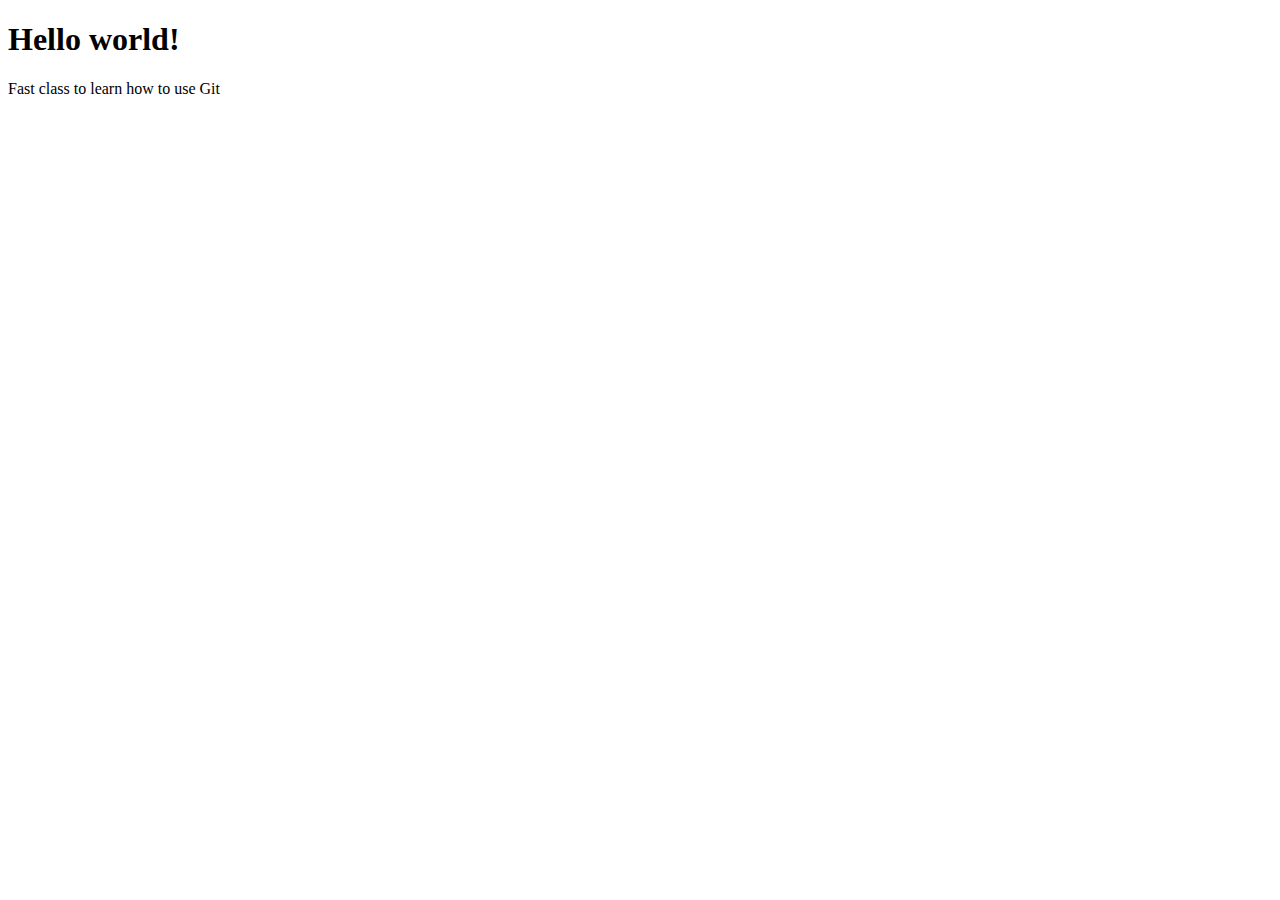
==== index.html @ 1b6861ec "Add a p element" ====
<!DOCTYPE html>
<html lang="en">
<head>
    <meta charset="UTF-8">
    <meta name="viewport" content="width=device-width, initial-scale=1.0">
    <title>Coursera</title>
</head>
<body>
    <h1>Hello world!</h1>
    <p>Fast class to learn how to use Git</p>
</body>
</html>
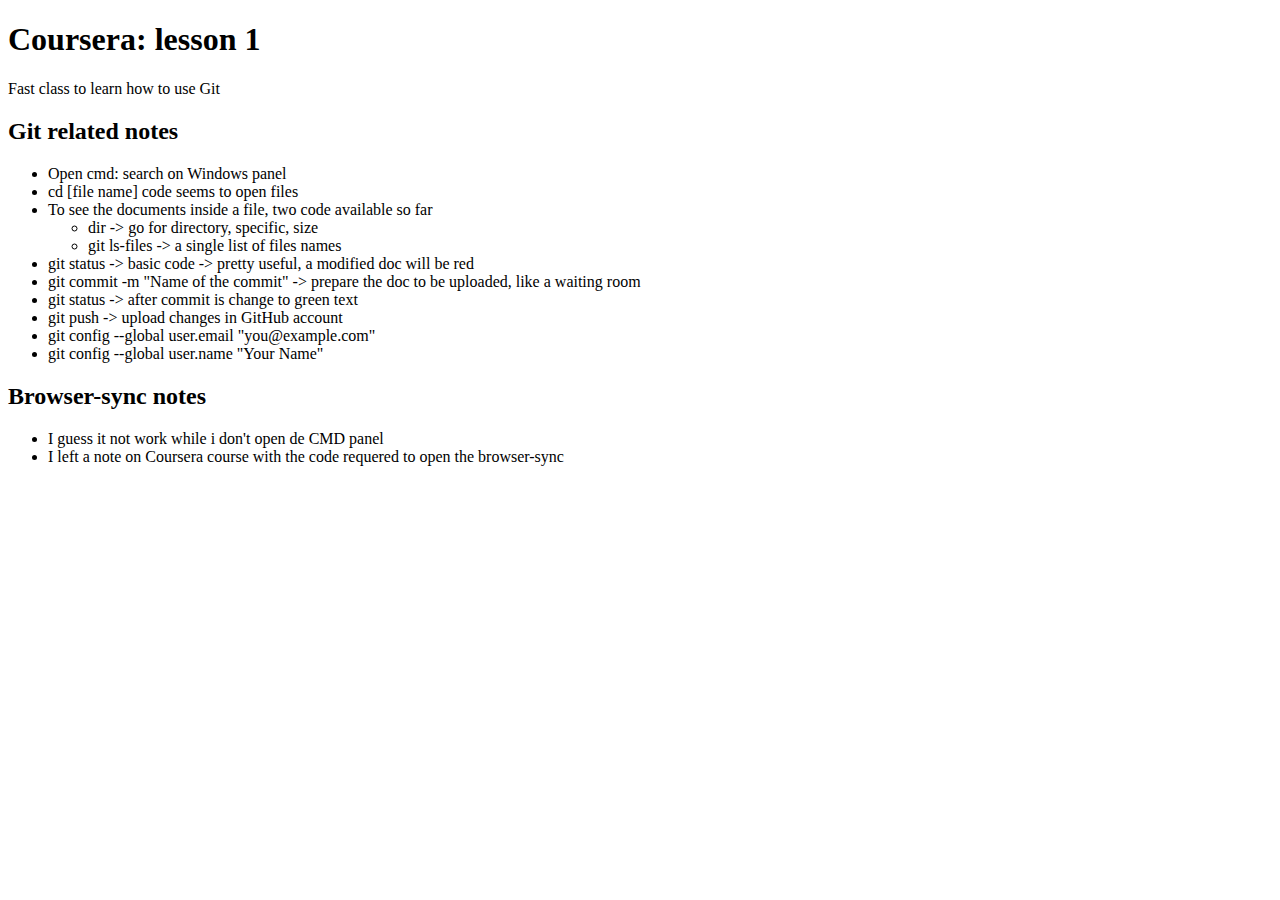
==== commit 3a173a2b: "Reload index" ====
--- a/index.html
+++ b/index.html
@@ -6,7 +6,29 @@
     <title>Coursera</title>
 </head>
 <body>
-    <h1>Hello world!</h1>
+    <h1>Coursera: lesson 1</h1>
     <p>Fast class to learn how to use Git</p>
+    <h2>Git related notes</h2>
+    <ul>
+        <li>Open cmd: search on Windows panel</li>
+        <li>cd [file name] code seems to open files</li>
+        <li>To see the documents inside a file, two code available so far
+        <ul>
+            <li>dir -> go for directory, specific, size</li>
+            <li>git ls-files -> a single list of files names</li>
+        </ul>
+        </li>
+        <li>git status -> basic code -> pretty useful, a modified doc will be red</li>
+        <li>git commit -m "Name of the commit" -> prepare the doc to be uploaded, like a waiting room</li>
+        <li>git status -> after commit is change to green text</li>
+        <li>git push -> upload changes in GitHub account</li>
+        <li>git config --global user.email "you@example.com"</li>
+        <li>git config --global user.name "Your Name"</li>
+    </ul>
+    <h2>Browser-sync notes</h2>
+    <ul>
+        <li>I guess it not work while i don't open de CMD panel</li>
+        <li>I left a note on Coursera course with the code requered to open the browser-sync</li>
+    </ul>
 </body>
 </html>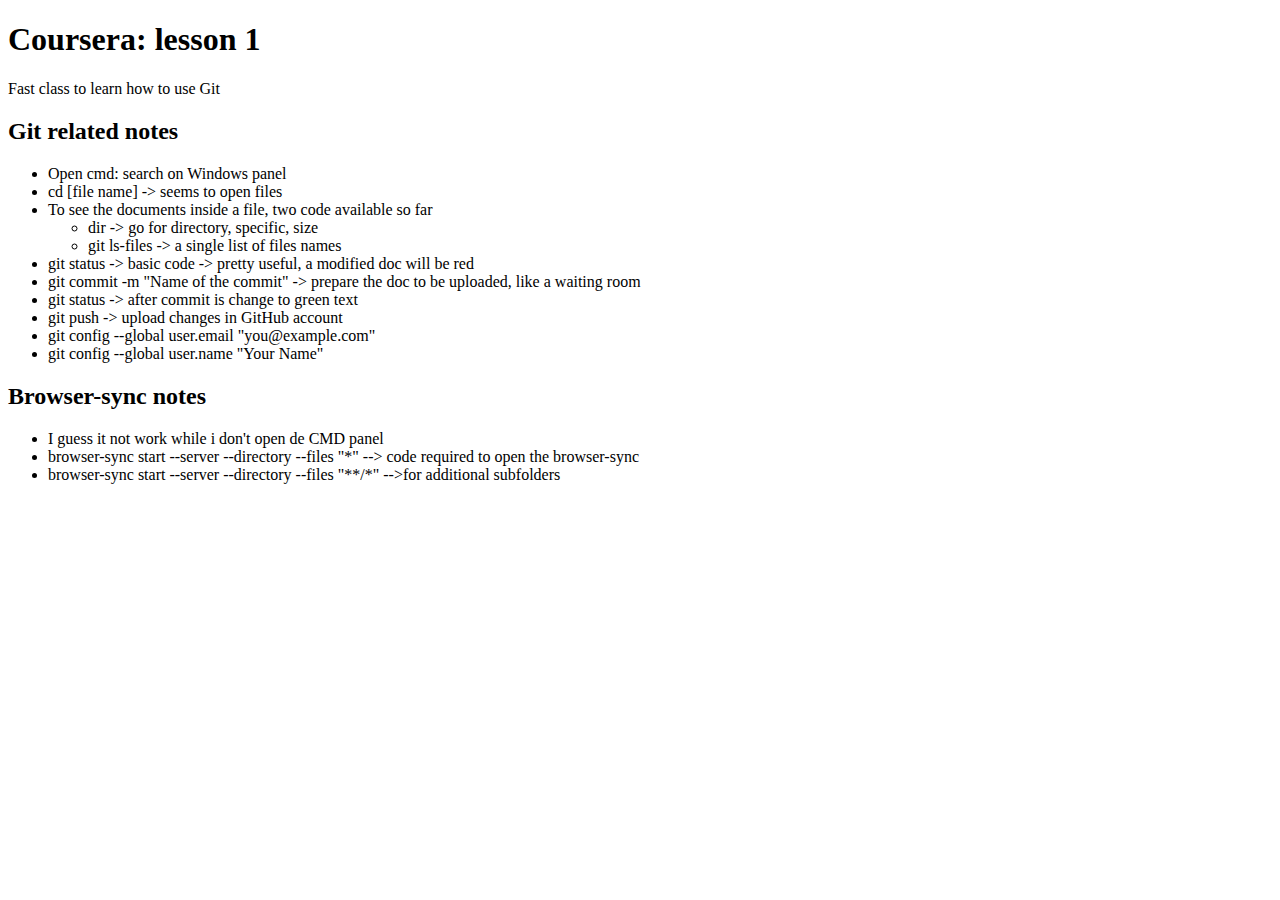
==== commit 7646ba36: "upload index again" ====
--- a/index.html
+++ b/index.html
@@ -11,7 +11,7 @@
     <h2>Git related notes</h2>
     <ul>
         <li>Open cmd: search on Windows panel</li>
-        <li>cd [file name] code seems to open files</li>
+        <li>cd [file name] -> seems to open files</li>
         <li>To see the documents inside a file, two code available so far
         <ul>
             <li>dir -> go for directory, specific, size</li>
@@ -28,7 +28,8 @@
     <h2>Browser-sync notes</h2>
     <ul>
         <li>I guess it not work while i don't open de CMD panel</li>
-        <li>I left a note on Coursera course with the code requered to open the browser-sync</li>
+        <li>browser-sync start --server --directory --files "*" --> code required to open the browser-sync</li>
+        <li>browser-sync start --server --directory --files "**/*" -->for additional subfolders</li>
     </ul>
 </body>
 </html>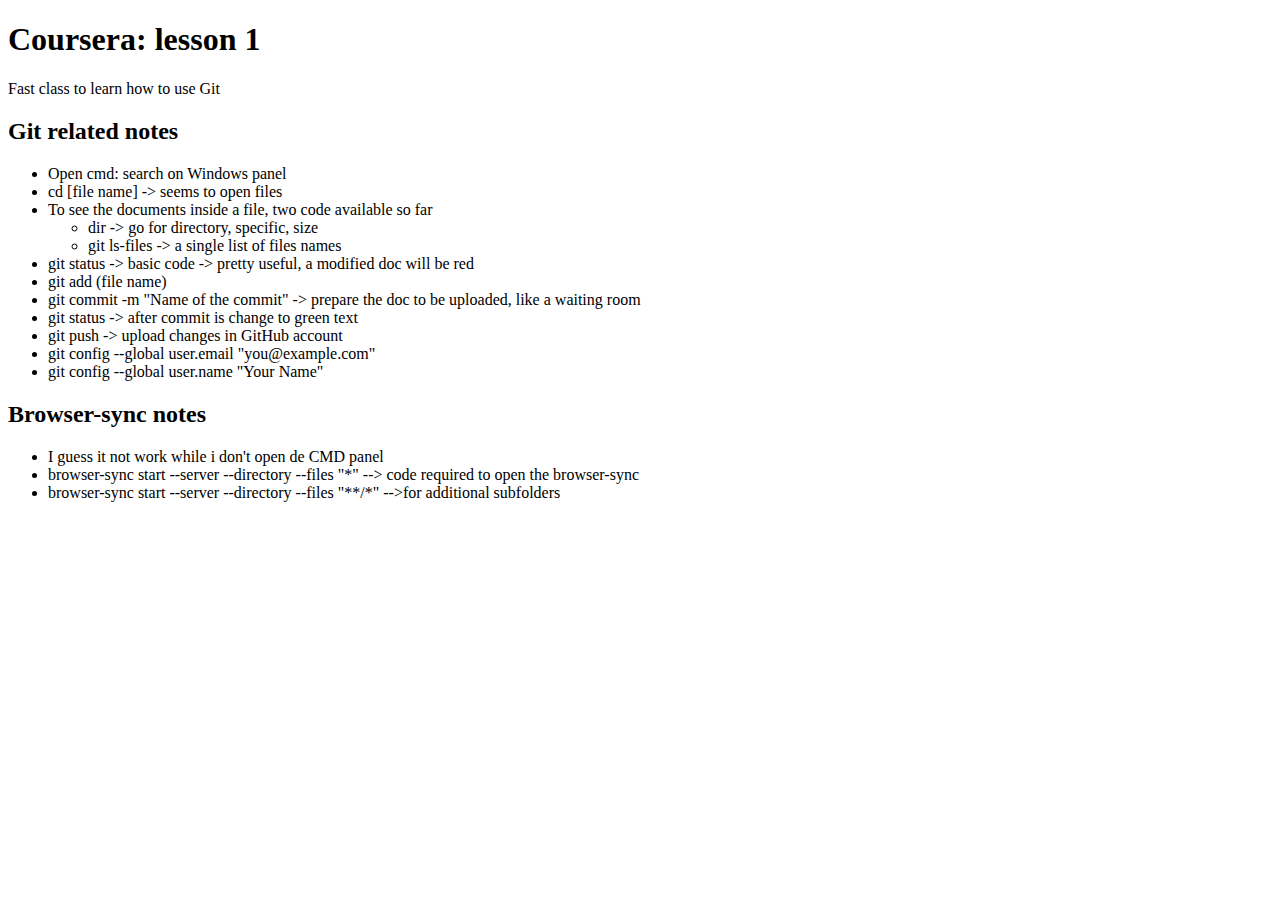
==== commit e20bf5e2: "re-Upload" ====
--- a/index.html
+++ b/index.html
@@ -19,6 +19,7 @@
         </ul>
         </li>
         <li>git status -> basic code -> pretty useful, a modified doc will be red</li>
+        <li>git add (file name)</li>
         <li>git commit -m "Name of the commit" -> prepare the doc to be uploaded, like a waiting room</li>
         <li>git status -> after commit is change to green text</li>
         <li>git push -> upload changes in GitHub account</li>
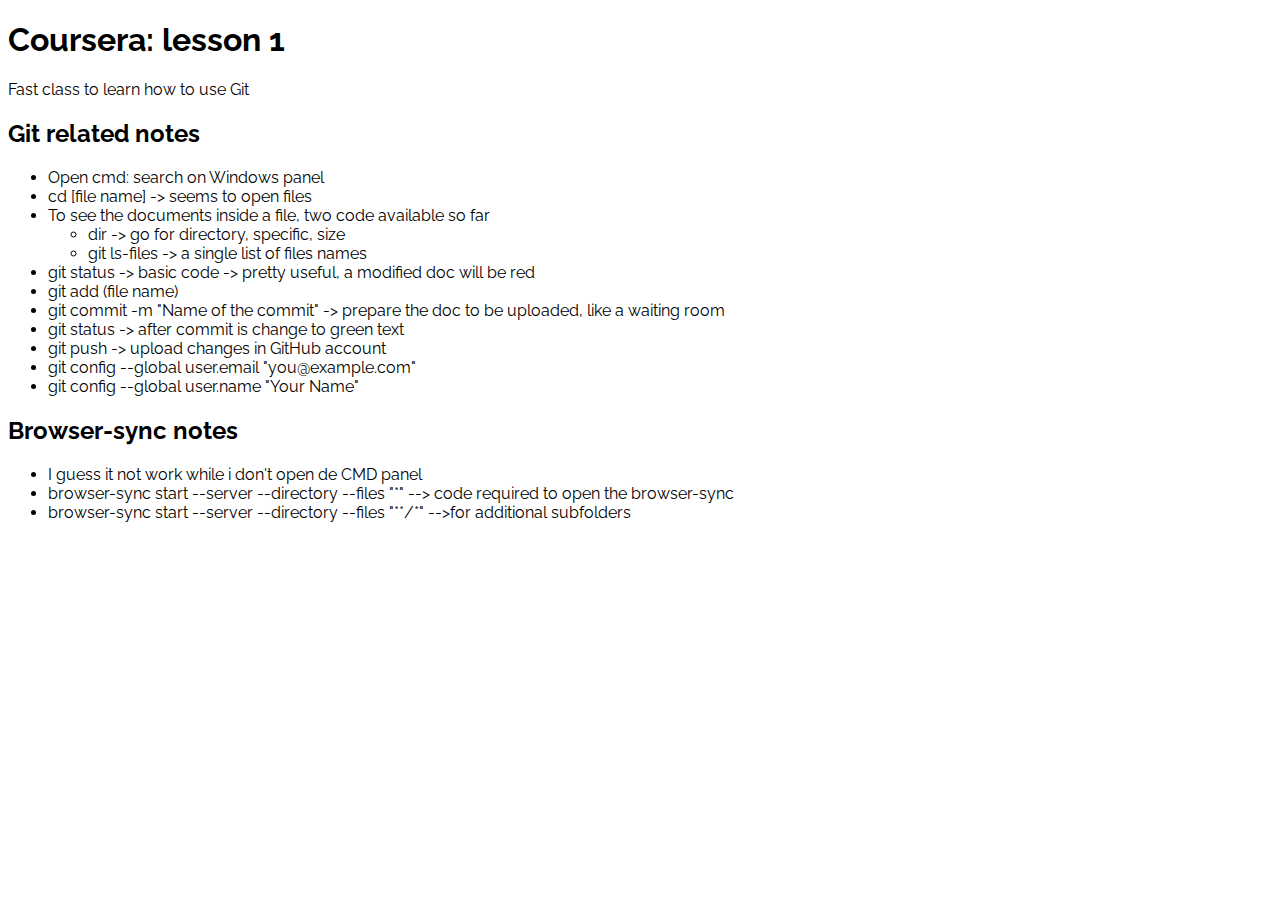
==== commit 89496eb5: "upload an image" ====
--- a/index.html
+++ b/index.html
@@ -3,9 +3,10 @@
 <head>
     <meta charset="UTF-8">
     <meta name="viewport" content="width=device-width, initial-scale=1.0">
+    <link href="https://fonts.googleapis.com/css2?family=Raleway:ital,wght@0,200;0,300;0,400;0,500;0,600;0,700;0,800;0,900;1,200;1,300;1,400;1,500;1,600;1,700;1,800;1,900&display=swap" rel="stylesheet">
     <title>Coursera</title>
 </head>
-<body>
+<body style="font-family: 'Raleway', sans-serif;">
     <h1>Coursera: lesson 1</h1>
     <p>Fast class to learn how to use Git</p>
     <h2>Git related notes</h2>
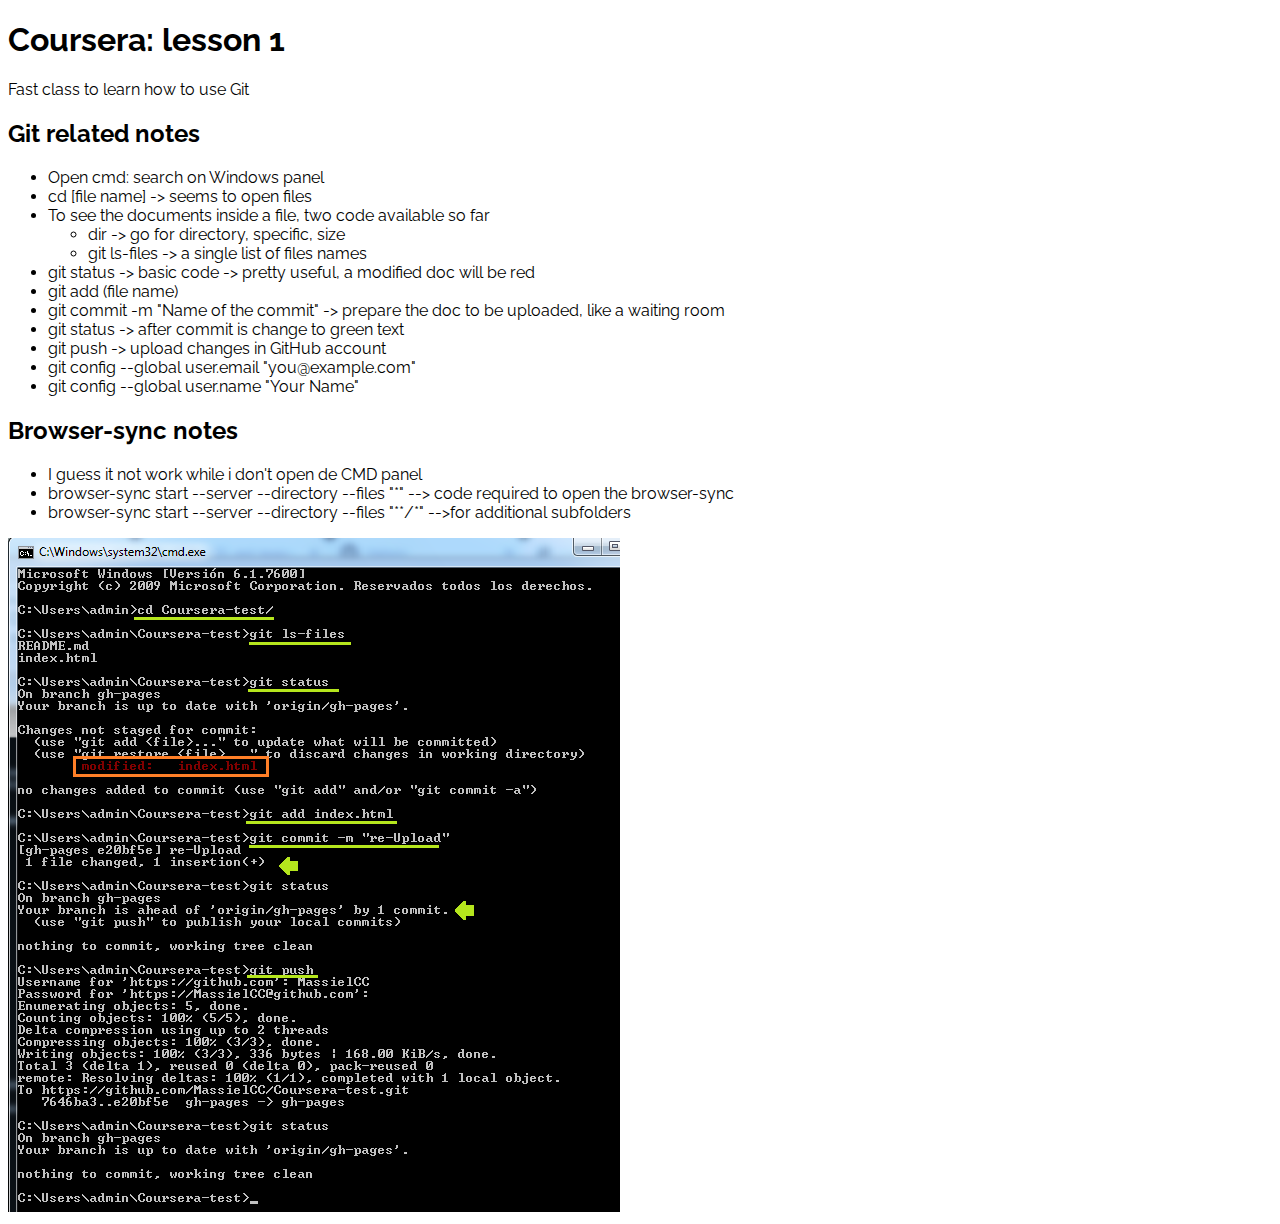
==== commit 67c03a0d: "upload image code" ====
--- a/index.html
+++ b/index.html
@@ -33,5 +33,6 @@
         <li>browser-sync start --server --directory --files "*" --> code required to open the browser-sync</li>
         <li>browser-sync start --server --directory --files "**/*" -->for additional subfolders</li>
     </ul>
+    <img src="help.png" alt="Image1">
 </body>
 </html>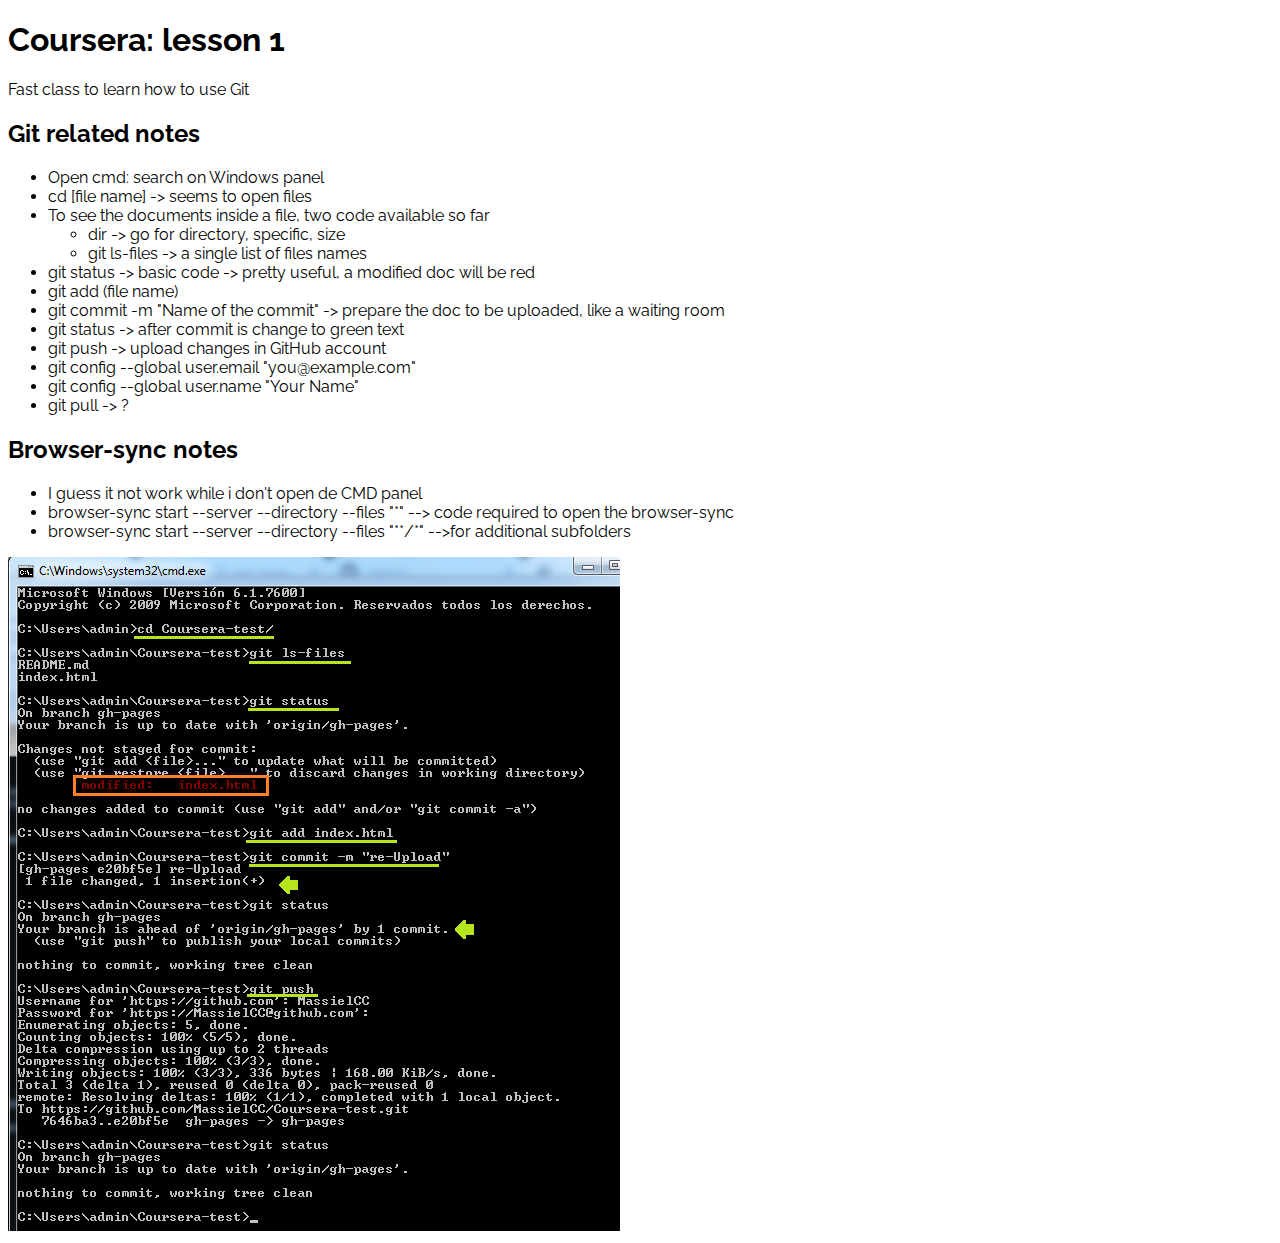
==== commit 0f2f7448: "please help" ====
--- a/index.html
+++ b/index.html
@@ -26,6 +26,7 @@
         <li>git push -> upload changes in GitHub account</li>
         <li>git config --global user.email "you@example.com"</li>
         <li>git config --global user.name "Your Name"</li>
+        <li>git pull -> ?</li>
     </ul>
     <h2>Browser-sync notes</h2>
     <ul>
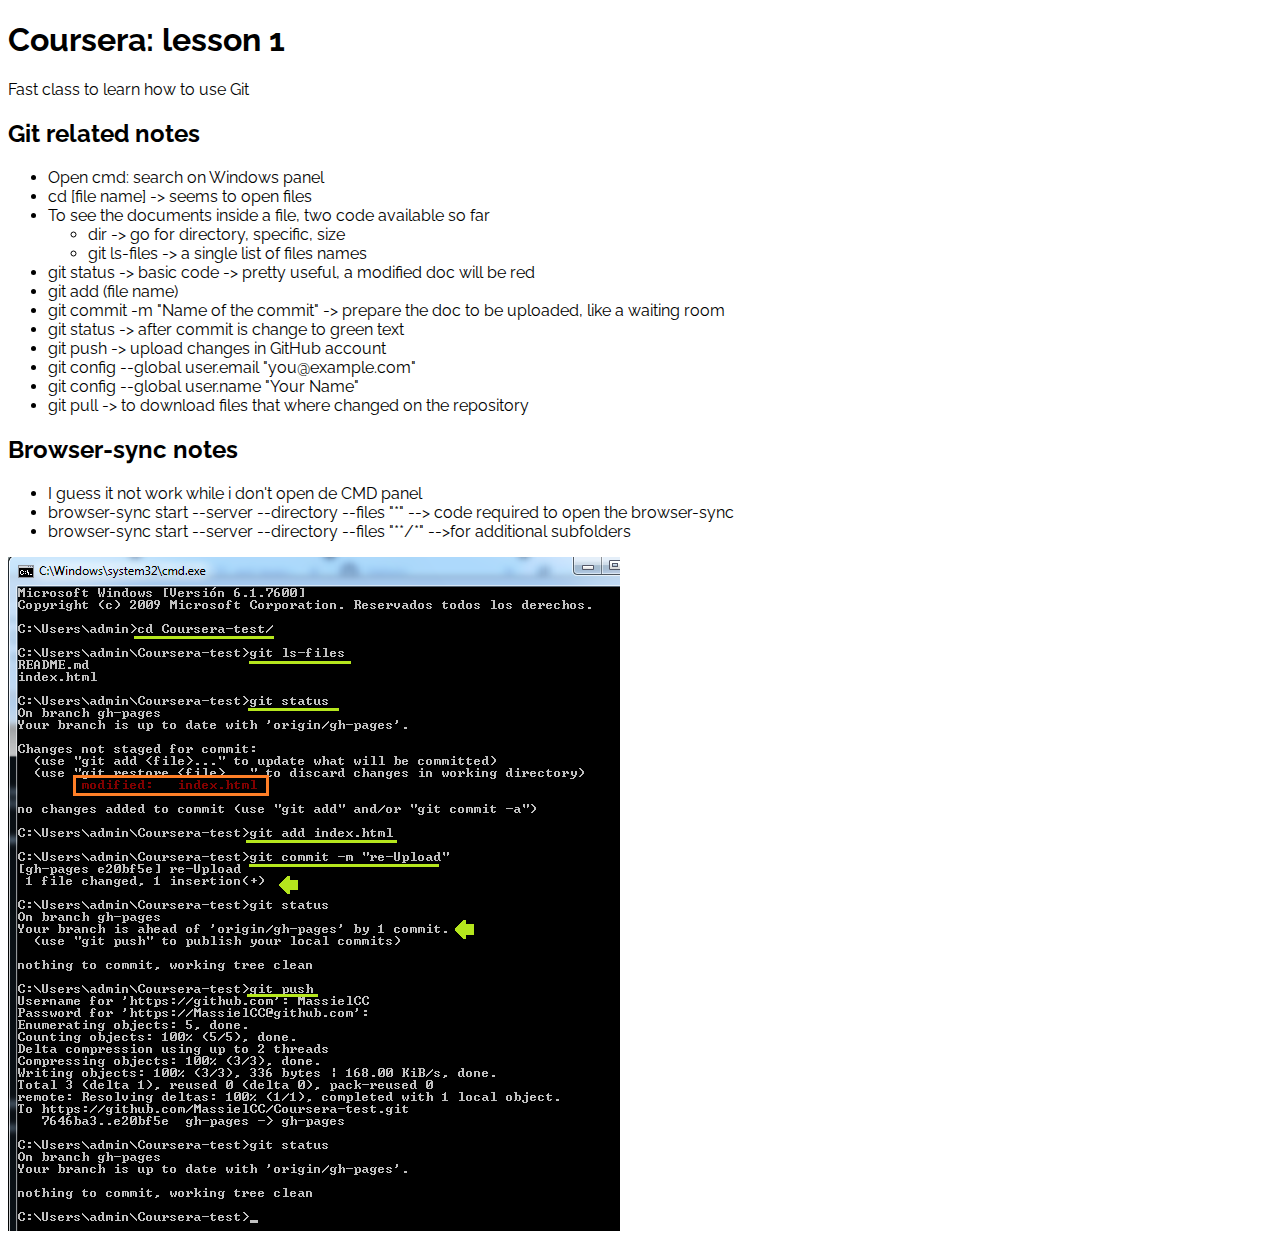
==== commit 33aae426: "git pull observation" ====
--- a/index.html
+++ b/index.html
@@ -26,7 +26,7 @@
         <li>git push -> upload changes in GitHub account</li>
         <li>git config --global user.email "you@example.com"</li>
         <li>git config --global user.name "Your Name"</li>
-        <li>git pull -> ?</li>
+        <li>git pull -> to download files that where changed on the repository</li>
     </ul>
     <h2>Browser-sync notes</h2>
     <ul>
